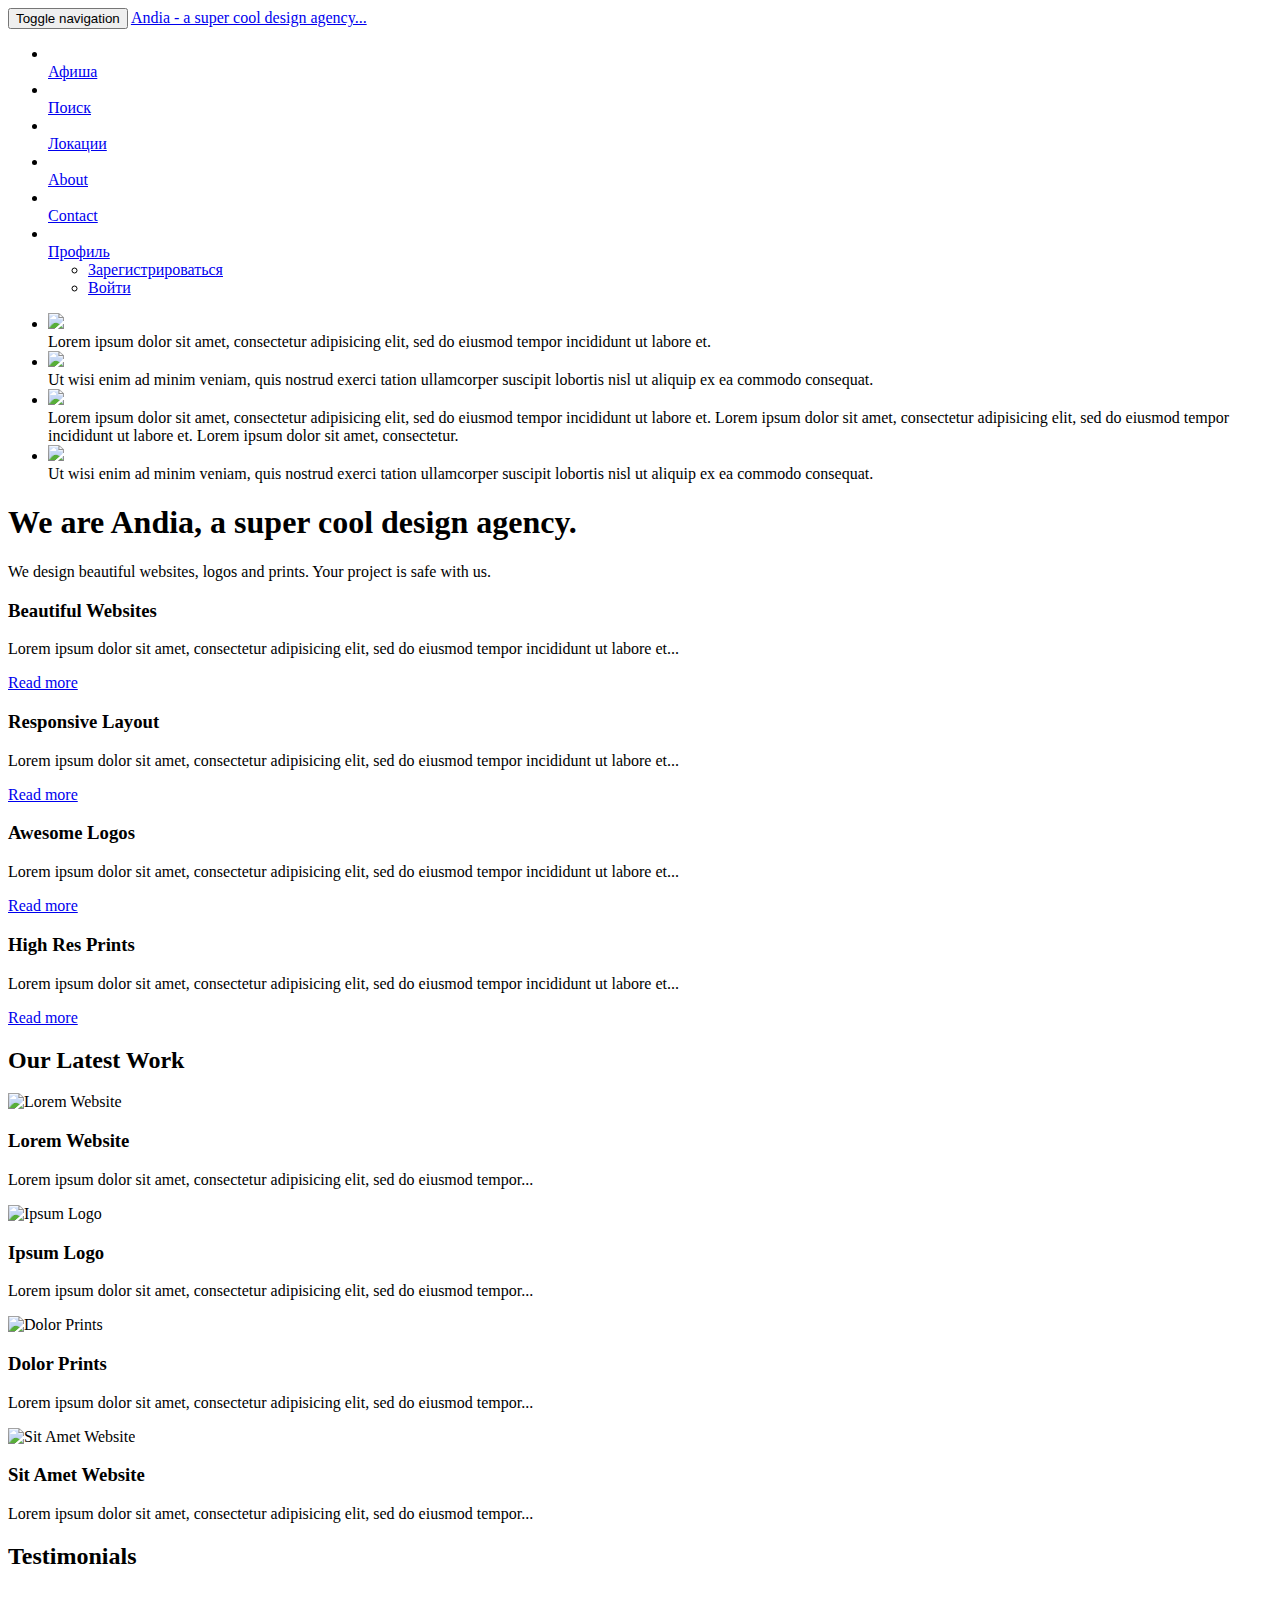
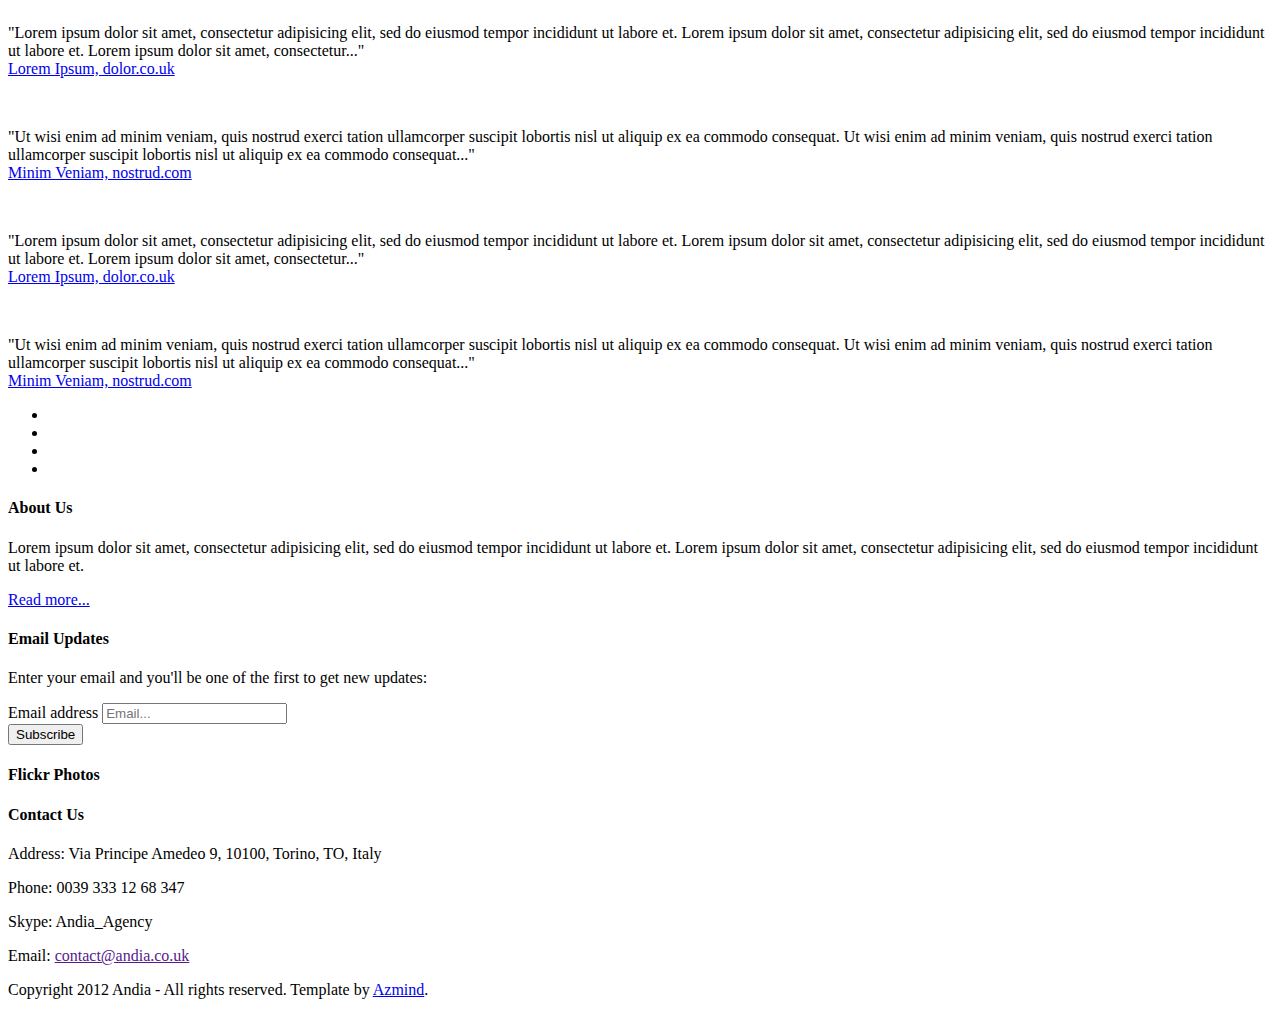
==== target/meetme/index.html @ d7ed509c "Start" ====
<!DOCTYPE html>
<html lang="en">

    <head>
        
        <meta charset="utf-8">
        <meta http-equiv="X-UA-Compatible" content="IE=edge">
        <meta name="viewport" content="width=device-width, initial-scale=1">
        <title>Andia - Responsive Agency Template</title>

        <!-- CSS -->
        <link rel="stylesheet" href="http://fonts.googleapis.com/css?family=Open+Sans:400italic,400">
        <link rel="stylesheet" href="http://fonts.googleapis.com/css?family=Droid+Sans">
        <link rel="stylesheet" href="http://fonts.googleapis.com/css?family=Lobster">
        <link rel="stylesheet" href="assets/bootstrap/css/bootstrap.min.css">
        <link rel="stylesheet" href="assets/font-awesome/css/font-awesome.min.css">
        <link rel="stylesheet" href="assets/css/animate.css">
        <link rel="stylesheet" href="assets/css/magnific-popup.css">
        <link rel="stylesheet" href="assets/flexslider/flexslider.css">
        <link rel="stylesheet" href="assets/css/form-elements.css">
        <link rel="stylesheet" href="assets/css/style.css">
        <link rel="stylesheet" href="assets/css/media-queries.css">

        <!-- HTML5 Shim and Respond.js IE8 support of HTML5 elements and media queries -->
        <!-- WARNING: Respond.js doesn't work if you view the page via file:// -->
        <!--[if lt IE 9]>
            <script src="https://oss.maxcdn.com/libs/html5shiv/3.7.0/html5shiv.js"></script>
            <script src="https://oss.maxcdn.com/libs/respond.js/1.4.2/respond.min.js"></script>
        <![endif]-->

        <!-- Favicon and touch icons -->
        <link rel="shortcut icon" href="assets/ico/favicon.ico">
        <link rel="apple-touch-icon-precomposed" sizes="144x144" href="assets/ico/apple-touch-icon-144-precomposed.png">
        <link rel="apple-touch-icon-precomposed" sizes="114x114" href="assets/ico/apple-touch-icon-114-precomposed.png">
        <link rel="apple-touch-icon-precomposed" sizes="72x72" href="assets/ico/apple-touch-icon-72-precomposed.png">
        <link rel="apple-touch-icon-precomposed" href="assets/ico/apple-touch-icon-57-precomposed.png">

    </head>

    <body>
        
        <!-- Top menu -->
		<nav class="navbar" role="navigation">
			<div class="container">
				<div class="navbar-header">
					<button type="button" class="navbar-toggle collapsed" data-toggle="collapse" data-target="#top-navbar-1">
						<span class="sr-only">Toggle navigation</span>
						<span class="icon-bar"></span>
						<span class="icon-bar"></span>
						<span class="icon-bar"></span>
					</button>
					<a class="navbar-brand" href="index.html">Andia - a super cool design agency...</a>
				</div>
				<!-- Collect the nav links, forms, and other content for toggling -->
				<div class="collapse navbar-collapse" id="top-navbar-1">
					<ul class="nav navbar-nav navbar-right">
						<li>
							<a href="index.html"><i class="fa fa-camera"></i><br>Афиша</a>
						</li>
						<li>
							<a href="portfolio.html"><i class="fa fa-camera"></i><br>Поиск</a>
						</li>
						<li>
							<a href="services.html"><i class="fa fa-tasks"></i><br>Локации</a>
						</li>
						<li>
							<a href="about.html"><i class="fa fa-user"></i><br>About</a>
						</li>
						<li>
							<a href="contact.html"><i class="fa fa-envelope"></i><br>Contact</a>
						</li>
						<li class="dropdown">
							<a href="#" class="dropdown-toggle" data-toggle="dropdown" data-hover="dropdown" data-delay="1000">
								<i class="fa fa-paperclip"></i><br>Профиль <span class="caret"></span>
							</a>
							<ul class="dropdown-menu" role="menu">
								<li><a href="pricing-tables.html">Зарегистрироваться</a></li>
								<li><a href="pricing-tables.html">Войти</a></li>
							</ul>
						</li>
					</ul>
				</div>
			</div>
		</nav>

        <!-- Slider -->
        <div class="slider-container">
            <div class="container">
                <div class="row">
                    <div class="col-sm-10 col-sm-offset-1 slider">
                        <div class="flexslider">
                            <ul class="slides">
                                <li data-thumb="assets/img/slider/1.jpg">
                                    <img src="assets/img/slider/1.jpg">
                                    <div class="flex-caption">
                                    	Lorem ipsum dolor sit amet, consectetur adipisicing elit, sed do eiusmod tempor incididunt ut labore et.
                                    </div>
                                </li>
                                <li data-thumb="assets/img/slider/2.jpg">
                                    <img src="assets/img/slider/2.jpg">
                                    <div class="flex-caption">
                                    	Ut wisi enim ad minim veniam, quis nostrud exerci tation ullamcorper suscipit 
                                    	lobortis nisl ut aliquip ex ea commodo consequat.
                                    </div>
                                </li>
                                <li data-thumb="assets/img/slider/3.jpg">
                                    <img src="assets/img/slider/3.jpg">
                                    <div class="flex-caption">
                                    	Lorem ipsum dolor sit amet, consectetur adipisicing elit, sed do eiusmod tempor incididunt ut labore et. 
                                    	Lorem ipsum dolor sit amet, consectetur adipisicing elit, sed do eiusmod tempor incididunt ut labore et. 
                                    	Lorem ipsum dolor sit amet, consectetur.
                                    </div>
                                </li>
                                <li data-thumb="assets/img/slider/4.jpg">
                                    <img src="assets/img/slider/4.jpg">
                                    <div class="flex-caption">
                                    	Ut wisi enim ad minim veniam, quis nostrud exerci tation ullamcorper suscipit 
                                    	lobortis nisl ut aliquip ex ea commodo consequat.
                                    </div>
                                </li>
                            </ul>
                        </div>
                    </div>
                </div>
            </div>
        </div>

        <!-- Presentation -->
        <div class="presentation-container">
        	<div class="container">
        		<div class="row">
	        		<div class="col-sm-12 wow fadeInLeftBig">
	            		<h1>We are <span class="violet">Andia</span>, a super cool design agency.</h1>
	            		<p>We design beautiful websites, logos and prints. Your project is safe with us.</p>
	            	</div>
            	</div>
        	</div>
        </div>

        <!-- Services -->
        <div class="services-container">
	        <div class="container">
	            <div class="row">
	            	<div class="col-sm-3">
		                <div class="service wow fadeInUp">
		                    <div class="service-icon"><i class="fa fa-eye"></i></div>
		                    <h3>Beautiful Websites</h3>
		                    <p>Lorem ipsum dolor sit amet, consectetur adipisicing elit, sed do eiusmod tempor incididunt ut labore et...</p>
		                    <a class="big-link-1" href="services.html">Read more</a>
		                </div>
					</div>
					<div class="col-sm-3">
		                <div class="service wow fadeInDown">
		                    <div class="service-icon"><i class="fa fa-table"></i></div>
		                    <h3>Responsive Layout</h3>
		                    <p>Lorem ipsum dolor sit amet, consectetur adipisicing elit, sed do eiusmod tempor incididunt ut labore et...</p>
		                    <a class="big-link-1" href="services.html">Read more</a>
		                </div>
	                </div>
	                <div class="col-sm-3">
		                <div class="service wow fadeInUp">
		                    <div class="service-icon"><i class="fa fa-magic"></i></div>
		                    <h3>Awesome Logos</h3>
		                    <p>Lorem ipsum dolor sit amet, consectetur adipisicing elit, sed do eiusmod tempor incididunt ut labore et...</p>
		                    <a class="big-link-1" href="services.html">Read more</a>
		                </div>
	                </div>
	                <div class="col-sm-3">
		                <div class="service wow fadeInDown">
		                    <div class="service-icon"><i class="fa fa-print"></i></div>
		                    <h3>High Res Prints</h3>
		                    <p>Lorem ipsum dolor sit amet, consectetur adipisicing elit, sed do eiusmod tempor incididunt ut labore et...</p>
		                    <a class="big-link-1" href="services.html">Read more</a>
		                </div>
	                </div>
	            </div>
	        </div>
        </div>

        <!-- Latest work -->
        <div class="work-container">
	        <div class="container">
	        	<div class="row">
		            <div class="col-sm-12 work-title wow fadeIn">
		                <h2>Our Latest Work</h2>
		            </div>
	            </div>
	            <div class="row">
	            	<div class="col-sm-3">
		                <div class="work wow fadeInUp">
		                    <img src="assets/img/portfolio/work1.jpg" alt="Lorem Website" data-at2x="assets/img/portfolio/work1.jpg">
		                    <h3>Lorem Website</h3>
		                    <p>Lorem ipsum dolor sit amet, consectetur adipisicing elit, sed do eiusmod tempor...</p>
		                    <div class="work-bottom">
		                        <a class="big-link-2 view-work" href="assets/img/portfolio/work1.jpg"><i class="fa fa-search"></i></a>
		                        <a class="big-link-2" href="portfolio.html"><i class="fa fa-link"></i></a>
		                    </div>
		                </div>
	                </div>
	                <div class="col-sm-3">
		                <div class="work wow fadeInDown">
		                    <img src="assets/img/portfolio/work2.jpg" alt="Ipsum Logo" data-at2x="assets/img/portfolio/work2.jpg">
		                    <h3>Ipsum Logo</h3>
		                    <p>Lorem ipsum dolor sit amet, consectetur adipisicing elit, sed do eiusmod tempor...</p>
		                    <div class="work-bottom">
		                        <a class="big-link-2 view-work" href="assets/img/portfolio/work2.jpg"><i class="fa fa-search"></i></a>
		                        <a class="big-link-2" href="portfolio.html"><i class="fa fa-link"></i></a>
		                    </div>
		                </div>
		            </div>
		            <div class="col-sm-3">
		                <div class="work wow fadeInUp">
		                    <img src="assets/img/portfolio/work3.jpg" alt="Dolor Prints" data-at2x="assets/img/portfolio/work3.jpg">
		                    <h3>Dolor Prints</h3>
		                    <p>Lorem ipsum dolor sit amet, consectetur adipisicing elit, sed do eiusmod tempor...</p>
		                    <div class="work-bottom">
		                        <a class="big-link-2 view-work" href="assets/img/portfolio/work3.jpg"><i class="fa fa-search"></i></a>
		                        <a class="big-link-2" href="portfolio.html"><i class="fa fa-link"></i></a>
		                    </div>
		                </div>
		            </div>
		            <div class="col-sm-3">
		                <div class="work wow fadeInDown">
		                    <img src="assets/img/portfolio/work4.jpg" alt="Sit Amet Website" data-at2x="assets/img/portfolio/work4.jpg">
		                    <h3>Sit Amet Website</h3>
		                    <p>Lorem ipsum dolor sit amet, consectetur adipisicing elit, sed do eiusmod tempor...</p>
		                    <div class="work-bottom">
		                        <a class="big-link-2 view-work" href="assets/img/portfolio/work4.jpg"><i class="fa fa-search"></i></a>
		                        <a class="big-link-2" href="portfolio.html"><i class="fa fa-link"></i></a>
		                    </div>
		                </div>
		            </div>
	            </div>
	        </div>
        </div>

        <!-- Testimonials -->
        <div class="testimonials-container">
	        <div class="container">
	        	<div class="row">
		            <div class="col-sm-12 testimonials-title wow fadeIn">
		                <h2>Testimonials</h2>
		            </div>
	            </div>
	            <div class="row">
	                <div class="col-sm-10 col-sm-offset-1 testimonial-list">
	                	<div role="tabpanel">
	                		<!-- Tab panes -->
	                		<div class="tab-content">
	                			<div role="tabpanel" class="tab-pane fade in active" id="tab1">
	                				<div class="testimonial-image">
	                					<img src="assets/img/testimonials/1.jpg" alt="" data-at2x="assets/img/testimonials/1.jpg">
	                				</div>
	                				<div class="testimonial-text">
		                                <p>
		                                	"Lorem ipsum dolor sit amet, consectetur adipisicing elit, sed do eiusmod tempor incididunt ut labore et. 
		                                	Lorem ipsum dolor sit amet, consectetur adipisicing elit, sed do eiusmod tempor incididunt ut labore et. 
		                                	Lorem ipsum dolor sit amet, consectetur..."<br>
		                                	<a href="#">Lorem Ipsum, dolor.co.uk</a>
		                                </p>
	                                </div>
	                			</div>
	                			<div role="tabpanel" class="tab-pane fade" id="tab2">
	                				<div class="testimonial-image">
	                					<img src="assets/img/testimonials/2.jpg" alt="" data-at2x="assets/img/testimonials/2.jpg">
	                				</div>
	                				<div class="testimonial-text">
		                                <p>
		                                	"Ut wisi enim ad minim veniam, quis nostrud exerci tation ullamcorper suscipit lobortis nisl ut aliquip 
		                                	ex ea commodo consequat. Ut wisi enim ad minim veniam, quis nostrud exerci tation ullamcorper suscipit 
		                                	lobortis nisl ut aliquip ex ea commodo consequat..."<br>
		                                	<a href="#">Minim Veniam, nostrud.com</a>
		                                </p>
	                                </div>
	                			</div>
	                			<div role="tabpanel" class="tab-pane fade" id="tab3">
	                				<div class="testimonial-image">
	                					<img src="assets/img/testimonials/3.jpg" alt="" data-at2x="assets/img/testimonials/3.jpg">
	                				</div>
	                				<div class="testimonial-text">
		                                <p>
		                                	"Lorem ipsum dolor sit amet, consectetur adipisicing elit, sed do eiusmod tempor incididunt ut labore et. 
		                                	Lorem ipsum dolor sit amet, consectetur adipisicing elit, sed do eiusmod tempor incididunt ut labore et. 
		                                	Lorem ipsum dolor sit amet, consectetur..."<br>
		                                	<a href="#">Lorem Ipsum, dolor.co.uk</a>
		                                </p>
	                                </div>
	                			</div>
	                			<div role="tabpanel" class="tab-pane fade" id="tab4">
	                				<div class="testimonial-image">
	                					<img src="assets/img/testimonials/1.jpg" alt="" data-at2x="assets/img/testimonials/1.jpg">
	                				</div>
	                				<div class="testimonial-text">
		                                <p>
		                                	"Ut wisi enim ad minim veniam, quis nostrud exerci tation ullamcorper suscipit lobortis nisl ut aliquip 
		                                	ex ea commodo consequat. Ut wisi enim ad minim veniam, quis nostrud exerci tation ullamcorper suscipit 
		                                	lobortis nisl ut aliquip ex ea commodo consequat..."<br>
		                                	<a href="#">Minim Veniam, nostrud.com</a>
		                                </p>
	                                </div>
	                			</div>
	                		</div>
	                		<!-- Nav tabs -->
	                		<ul class="nav nav-tabs" role="tablist">
	                			<li role="presentation" class="active">
	                				<a href="#tab1" aria-controls="tab1" role="tab" data-toggle="tab"></a>
	                			</li>
	                			<li role="presentation">
	                				<a href="#tab2" aria-controls="tab2" role="tab" data-toggle="tab"></a>
	                			</li>
	                			<li role="presentation">
	                				<a href="#tab3" aria-controls="tab3" role="tab" data-toggle="tab"></a>
	                			</li>
	                			<li role="presentation">
	                				<a href="#tab4" aria-controls="tab4" role="tab" data-toggle="tab"></a>
	                			</li>
	                		</ul>
	                	</div>
	                </div>
	            </div>
	        </div>
        </div>

        <!-- Footer -->
        <footer>
            <div class="container">
                <div class="row">
                    <div class="col-sm-3 footer-box wow fadeInUp">
                        <h4>About Us</h4>
                        <div class="footer-box-text">
	                        <p>
	                        	Lorem ipsum dolor sit amet, consectetur adipisicing elit, sed do eiusmod tempor incididunt ut labore et. 
	                        	Lorem ipsum dolor sit amet, consectetur adipisicing elit, sed do eiusmod tempor incididunt ut labore et.
	                        </p>
	                        <p><a href="about.html">Read more...</a></p>
                        </div>
                    </div>
                    <div class="col-sm-3 footer-box wow fadeInDown">
                        <h4>Email Updates</h4>
                        <div class="footer-box-text footer-box-text-subscribe">
                        	<p>Enter your email and you'll be one of the first to get new updates:</p>
                        	<form role="form" action="assets/subscribe.php" method="post">
		                    	<div class="form-group">
		                    		<label class="sr-only" for="subscribe-email">Email address</label>
		                        	<input type="text" name="email" placeholder="Email..." class="subscribe-email" id="subscribe-email">
		                        </div>
		                        <button type="submit" class="btn">Subscribe</button>
		                    </form>
		                    <p class="success-message"></p>
		                    <p class="error-message"></p>
                        </div>
                    </div>
                    <div class="col-sm-3 footer-box wow fadeInUp">
                        <h4>Flickr Photos</h4>
                        <div class="footer-box-text flickr-feed"></div>
                    </div>
                    <div class="col-sm-3 footer-box wow fadeInDown">
                        <h4>Contact Us</h4>
                        <div class="footer-box-text footer-box-text-contact">
	                        <p><i class="fa fa-map-marker"></i> Address: Via Principe Amedeo 9, 10100, Torino, TO, Italy</p>
	                        <p><i class="fa fa-phone"></i> Phone: 0039 333 12 68 347</p>
	                        <p><i class="fa fa-user"></i> Skype: Andia_Agency</p>
	                        <p><i class="fa fa-envelope"></i> Email: <a href="">contact@andia.co.uk</a></p>
                        </div>
                    </div>
                </div>
                <div class="row">
                	<div class="col-sm-12 wow fadeIn">
                		<div class="footer-border"></div>
                	</div>
                </div>
                <div class="row">
                    <div class="col-sm-7 footer-copyright wow fadeIn">
                        <p>Copyright 2012 Andia - All rights reserved. Template by <a href="http://azmind.com/free-bootstrap-themes-templates/">Azmind</a>.</p>
                    </div>
                    <div class="col-sm-5 footer-social wow fadeIn">
                        <a href="#"><i class="fa fa-facebook"></i></a>
                        <a href="#"><i class="fa fa-dribbble"></i></a>
                        <a href="#"><i class="fa fa-twitter"></i></a>
                        <a href="#"><i class="fa fa-pinterest"></i></a>
                    </div>
                </div>
            </div>
        </footer>

        <!-- Javascript -->
        <script src="assets/js/jquery-1.11.1.min.js"></script>
        <script src="assets/bootstrap/js/bootstrap.min.js"></script>
        <script src="assets/js/bootstrap-hover-dropdown.min.js"></script>
        <script src="assets/js/jquery.backstretch.min.js"></script>
        <script src="assets/js/wow.min.js"></script>
        <script src="assets/js/retina-1.1.0.min.js"></script>
        <script src="assets/js/jquery.magnific-popup.min.js"></script>
        <script src="assets/flexslider/jquery.flexslider-min.js"></script>
        <script src="assets/js/jflickrfeed.min.js"></script>
        <script src="assets/js/masonry.pkgd.min.js"></script>
        <script src="http://maps.google.com/maps/api/js?sensor=true"></script>
        <script src="assets/js/jquery.ui.map.min.js"></script>
        <script src="assets/js/scripts.js"></script>

    </body>

</html>
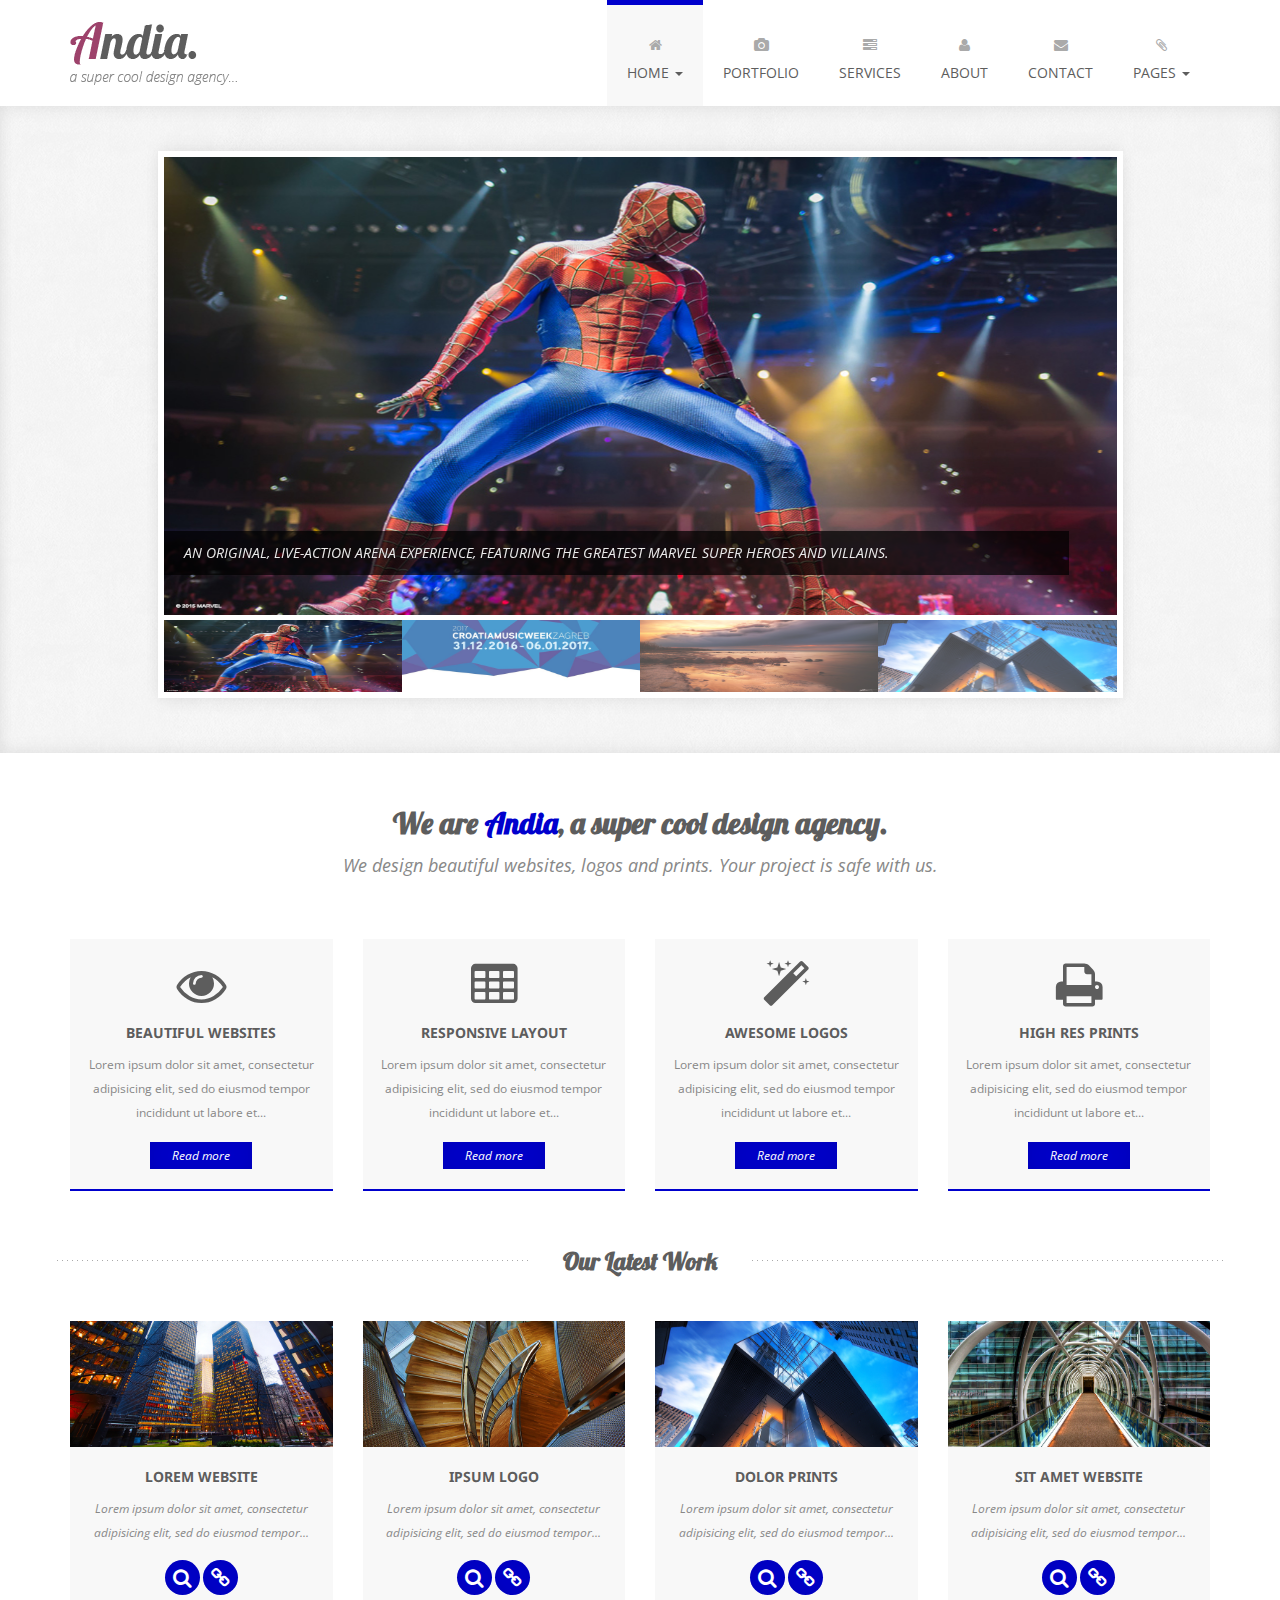
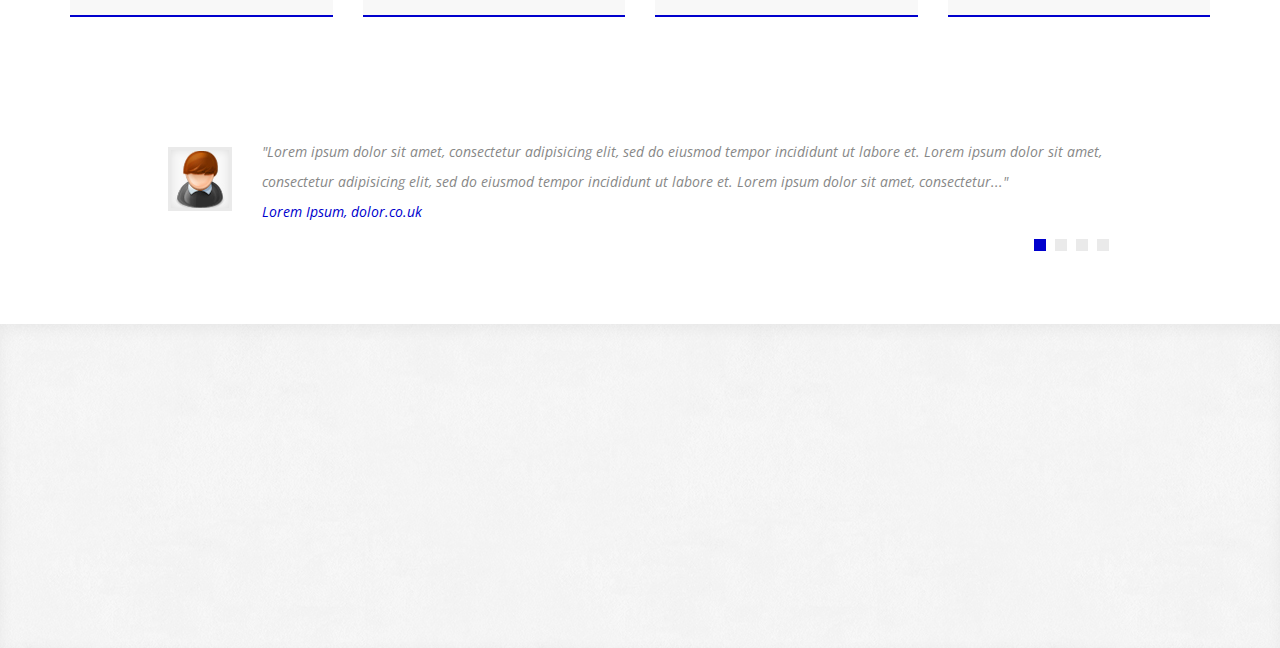
==== commit b928fe6f: "Old=>New Design update" ====
--- a/target/meetme/index.html
+++ b/target/meetme/index.html
@@ -54,14 +54,20 @@
 				<!-- Collect the nav links, forms, and other content for toggling -->
 				<div class="collapse navbar-collapse" id="top-navbar-1">
 					<ul class="nav navbar-nav navbar-right">
+						<li class="dropdown active">
+							<a href="#" class="dropdown-toggle" data-toggle="dropdown" data-hover="dropdown" data-delay="1000">
+								<i class="fa fa-home"></i><br>Home <span class="caret"></span>
+							</a>
+							<ul class="dropdown-menu dropdown-menu-left" role="menu">
+								<li class="active"><a href="index.html">Home</a></li>
+								<li><a href="index-2.html">Home 2</a></li>
+							</ul>
+						</li>
 						<li>
-							<a href="index.html"><i class="fa fa-camera"></i><br>Афиша</a>
+							<a href="portfolio.html"><i class="fa fa-camera"></i><br>Portfolio</a>
 						</li>
 						<li>
-							<a href="portfolio.html"><i class="fa fa-camera"></i><br>Поиск</a>
-						</li>
-						<li>
-							<a href="services.html"><i class="fa fa-tasks"></i><br>Локации</a>
+							<a href="services.html"><i class="fa fa-tasks"></i><br>Services</a>
 						</li>
 						<li>
 							<a href="about.html"><i class="fa fa-user"></i><br>About</a>
@@ -71,11 +77,10 @@
 						</li>
 						<li class="dropdown">
 							<a href="#" class="dropdown-toggle" data-toggle="dropdown" data-hover="dropdown" data-delay="1000">
-								<i class="fa fa-paperclip"></i><br>Профиль <span class="caret"></span>
+								<i class="fa fa-paperclip"></i><br>Pages <span class="caret"></span>
 							</a>
 							<ul class="dropdown-menu" role="menu">
-								<li><a href="pricing-tables.html">Зарегистрироваться</a></li>
-								<li><a href="pricing-tables.html">Войти</a></li>
+								<li><a href="pricing-tables.html">Pricing tables</a></li>
 							</ul>
 						</li>
 					</ul>
@@ -91,21 +96,20 @@
                         <div class="flexslider">
                             <ul class="slides">
                                 <li data-thumb="assets/img/slider/1.jpg">
-                                    <img src="assets/img/slider/1.jpg">
-                                    <div class="flex-caption">
-                                    	Lorem ipsum dolor sit amet, consectetur adipisicing elit, sed do eiusmod tempor incididunt ut labore et.
-                                    </div>
+                                    <img src="assets/img/slider/1.jpg" width="604" height="458">
+                                    <div class="flex-caption" style="bottom: 40px;">
+										AN ORIGINAL, LIVE-ACTION ARENA EXPERIENCE, FEATURING THE GREATEST MARVEL SUPER HEROES AND VILLAINS.
+									</div>
                                 </li>
                                 <li data-thumb="assets/img/slider/2.jpg">
-                                    <img src="assets/img/slider/2.jpg">
+                                    <img src="assets/img/slider/2.jpg" style="margin-bottom: 80px;">
                                     <div class="flex-caption">
-                                    	Ut wisi enim ad minim veniam, quis nostrud exerci tation ullamcorper suscipit 
-                                    	lobortis nisl ut aliquip ex ea commodo consequat.
+										Croatia Music Week is a week long event that is happening in Split in summer and Zagreb in winter.
                                     </div>
                                 </li>
                                 <li data-thumb="assets/img/slider/3.jpg">
                                     <img src="assets/img/slider/3.jpg">
-                                    <div class="flex-caption">
+                                    <div class="flex-caption" style="bottom: 40px;">
                                     	Lorem ipsum dolor sit amet, consectetur adipisicing elit, sed do eiusmod tempor incididunt ut labore et. 
                                     	Lorem ipsum dolor sit amet, consectetur adipisicing elit, sed do eiusmod tempor incididunt ut labore et. 
                                     	Lorem ipsum dolor sit amet, consectetur.
@@ -113,7 +117,7 @@
                                 </li>
                                 <li data-thumb="assets/img/slider/4.jpg">
                                     <img src="assets/img/slider/4.jpg">
-                                    <div class="flex-caption">
+                                    <div class="flex-caption" style="bottom: 40px;">
                                     	Ut wisi enim ad minim veniam, quis nostrud exerci tation ullamcorper suscipit 
                                     	lobortis nisl ut aliquip ex ea commodo consequat.
                                     </div>
--- a/target/meetme/assets/css/form-elements.css
+++ b/target/meetme/assets/css/form-elements.css
@@ -0,0 +1,80 @@
+
+input[type="text"], 
+textarea {
+    margin: 0;
+    padding: 0 6px;
+    vertical-align: middle;
+    background: none;
+    border: 1px solid #ddd;
+    font-family: 'Open Sans', sans-serif;
+    font-size: 13px;
+    font-weight: 400;
+    color: #888;
+    font-style: italic;
+    -moz-border-radius: 0; -webkit-border-radius: 0; border-radius: 0;
+    -moz-box-shadow: none; -webkit-box-shadow: none; box-shadow: none;
+    -o-transition: all .3s; -moz-transition: all .3s; -webkit-transition: all .3s; -ms-transition: all .3s; transition: all .3s;
+}
+
+input[type="text"]:focus, 
+textarea:focus {
+	outline: 0;
+    border: 1px solid #bbb;
+    -moz-box-shadow: none; -webkit-box-shadow: none; box-shadow: none;
+}
+
+input[type="text"]:-moz-placeholder, textarea:-moz-placeholder { color: #ccc; }
+input[type="text"]:-ms-input-placeholder, textarea:-ms-input-placeholder { color: #ccc; }
+input[type="text"]::-webkit-input-placeholder, textarea::-webkit-input-placeholder { color: #ccc; }
+
+
+button.btn {
+	height: 30px;
+    margin: 0;
+    padding: 0 20px;
+    vertical-align: middle;
+    background: #0000cd	;
+    border: 0;
+    font-family: 'Open Sans', sans-serif;
+    font-size: 13px;
+    font-weight: 400;
+    line-height: 30px;
+    color: #fff;
+    text-shadow: none;
+    -moz-border-radius: 0; -webkit-border-radius: 0; border-radius: 0;
+    -moz-box-shadow: 0 1px 25px 0 rgba(0,0,0,.05) inset, 0 -1px 25px 0 rgba(0,0,0,.05) inset;
+    -webkit-box-shadow: 0 1px 25px 0 rgba(0,0,0,.05) inset, 0 -1px 25px 0 rgba(0,0,0,.05) inset;
+    box-shadow: 0 1px 25px 0 rgba(0,0,0,.05) inset, 0 -1px 25px 0 rgba(0,0,0,.05) inset;
+    -o-transition: all .3s; -moz-transition: all .3s; -webkit-transition: all .3s; -ms-transition: all .3s; transition: all .3s;
+}
+
+button.btn:hover {
+	background: #5d5d5d;
+    border: 0;
+    color: #fff;
+    -moz-box-shadow: none; -webkit-box-shadow: none; box-shadow: none;
+}
+
+button.btn:active {
+	outline: 0;
+    background: #5d5d5d;
+    border: 0;
+    color: #fff;
+    -moz-box-shadow: 0 5px 10px 0 rgba(0,0,0,.15) inset, 0 -1px 25px 0 rgba(0,0,0,.05) inset;
+    -webkit-box-shadow: 0 5px 10px 0 rgba(0,0,0,.15) inset, 0 -1px 25px 0 rgba(0,0,0,.05) inset;
+    box-shadow: 0 5px 10px 0 rgba(0,0,0,.15) inset, 0 -1px 25px 0 rgba(0,0,0,.05) inset;
+}
+
+button.btn:focus {
+	outline: 0;
+    background: #5d5d5d;
+    border: 0;
+    color: #fff;
+}
+
+.btn:active:focus, .btn.active:focus {
+	outline: 0;
+    background: #5d5d5d;
+    border: 0;
+    color: #fff;
+}
--- a/target/meetme/assets/css/style.css
+++ b/target/meetme/assets/css/style.css
@@ -0,0 +1,1024 @@
+/*
+ *
+ * Template Name: Andia
+ * Template URI: http://azmind.com
+ * Description: Andia - Responsive Agency Template
+ * Author: Anli Zaimi
+ * Author URI: http://azmind.com
+ *
+ */
+
+
+body {
+    background: #fff;
+    text-align: center;
+    font-family: 'Open Sans', sans-serif;
+    color: #888;
+    font-size: 12px;
+}
+
+.violet { color: #0000cd; }
+
+a {
+    color: #0000cd;
+    text-decoration: none;
+    -o-transition: all .3s; -moz-transition: all .3s; -webkit-transition: all .3s; -ms-transition: all .3s; transition: all .3s;
+}
+a:hover, a:focus { color: #888; text-decoration: none; }
+
+strong { font-weight: bold; }
+
+img { max-width: 100%; }
+
+h1, h2 { line-height: 40px; }
+h3, h4 { line-height: 20px; }
+
+::-moz-selection { background: #0000cd; color: #fff; text-shadow: none; }
+::selection { background: #0000cd; color: #fff; text-shadow: none; }
+
+
+/***** Big links / buttons *****/
+
+a.big-link-1 {
+	display: inline-block;
+    padding: 5px 22px;
+    background: #0000cd;
+    color: #fff;
+    font-style: italic;
+    text-decoration: none;
+    -moz-box-shadow: 0 1px 25px 0 rgba(0,0,0,.05) inset, 0 -1px 25px 0 rgba(0,0,0,.05) inset;
+    -webkit-box-shadow: 0 1px 25px 0 rgba(0,0,0,.05) inset, 0 -1px 25px 0 rgba(0,0,0,.05) inset;
+    box-shadow: 0 1px 25px 0 rgba(0,0,0,.05) inset, 0 -1px 25px 0 rgba(0,0,0,.05) inset;
+}
+
+a.big-link-1:hover {
+    -moz-box-shadow: none; -webkit-box-shadow: none; box-shadow: none;
+}
+
+a.big-link-1:active {
+    -moz-box-shadow: 0 5px 10px 0 rgba(0,0,0,.15) inset, 0 -1px 25px 0 rgba(0,0,0,.05) inset;
+    -webkit-box-shadow: 0 5px 10px 0 rgba(0,0,0,.15) inset, 0 -1px 25px 0 rgba(0,0,0,.05) inset;
+    box-shadow: 0 5px 10px 0 rgba(0,0,0,.15) inset, 0 -1px 25px 0 rgba(0,0,0,.05) inset;
+}
+
+a.big-link-2 {
+    display: inline-block;
+    width: 35px;
+    height: 35px;
+    padding-top: 6px;
+    background: #0000cd;
+    font-size: 20px;
+    color: #fff;
+    line-height: 20px;
+    -moz-border-radius: 19px; -webkit-border-radius: 19px; border-radius: 19px;
+    -moz-box-shadow: 0 1px 25px 0 rgba(0,0,0,.05) inset, 0 -1px 25px 0 rgba(0,0,0,.05) inset;
+    -webkit-box-shadow: 0 1px 25px 0 rgba(0,0,0,.05) inset, 0 -1px 25px 0 rgba(0,0,0,.05) inset;
+    box-shadow: 0 1px 25px 0 rgba(0,0,0,.05) inset, 0 -1px 25px 0 rgba(0,0,0,.05) inset;
+}
+a.big-link-2 i { vertical-align: middle; }
+
+a.big-link-2:hover {
+    background: #5d5d5d;
+    -moz-box-shadow: none; -webkit-box-shadow: none; box-shadow: none;
+}
+
+a.big-link-2:active {
+    -moz-box-shadow: 0 5px 10px 0 rgba(0,0,0,.15) inset, 0 -1px 25px 0 rgba(0,0,0,.05) inset;
+    -webkit-box-shadow: 0 5px 10px 0 rgba(0,0,0,.15) inset, 0 -1px 25px 0 rgba(0,0,0,.05) inset;
+    box-shadow: 0 5px 10px 0 rgba(0,0,0,.15) inset, 0 -1px 25px 0 rgba(0,0,0,.05) inset;
+}
+
+a.big-link-3 {
+	display: inline-block;
+    padding: 5px 22px;
+    background: #0000cd;
+    font-size: 18px;
+    color: #fff;
+    font-style: italic;
+    line-height: 24px;
+    text-decoration: none;
+    -moz-box-shadow: 0 1px 25px 0 rgba(0,0,0,.05) inset, 0 -1px 25px 0 rgba(0,0,0,.05) inset;
+    -webkit-box-shadow: 0 1px 25px 0 rgba(0,0,0,.05) inset, 0 -1px 25px 0 rgba(0,0,0,.05) inset;
+    box-shadow: 0 1px 25px 0 rgba(0,0,0,.05) inset, 0 -1px 25px 0 rgba(0,0,0,.05) inset;
+}
+
+a.big-link-3:hover {
+    -moz-box-shadow: none; -webkit-box-shadow: none; box-shadow: none;
+}
+
+a.big-link-3:active {
+    -moz-box-shadow: 0 5px 10px 0 rgba(0,0,0,.15) inset, 0 -1px 25px 0 rgba(0,0,0,.05) inset;
+    -webkit-box-shadow: 0 5px 10px 0 rgba(0,0,0,.15) inset, 0 -1px 25px 0 rgba(0,0,0,.05) inset;
+    box-shadow: 0 5px 10px 0 rgba(0,0,0,.15) inset, 0 -1px 25px 0 rgba(0,0,0,.05) inset;
+}
+
+
+/***** Top menu *****/
+
+.navbar {
+	margin-bottom: 0;
+	background: #fff;
+	border: 0;
+	-moz-border-radius: 0; -webkit-border-radius: 0; border-radius: 0;
+}
+
+ul.navbar-nav {
+	font-size: 14px;
+	color: #888;
+	text-transform: uppercase;
+}
+
+ul.navbar-nav li a { padding: 23px 20px; background: #fff; border-top: 5px solid #fff; color: #5d5d5d; }
+ul.navbar-nav li.active a { background: #f8f8f8; border-color: #0000cd; color: #5d5d5d; }
+
+ul.navbar-nav li a:hover, ul.navbar-nav li a:focus { background: #0000cd; border-color: #0000cd; color: #fff; outline: 0; }
+
+.nav .open > a { background: #f8f8f8; border-color: #0000cd; color: #5d5d5d; }
+.nav .open > a:hover, .nav .open > a:focus { background: #0000cd; border-color: #0000cd; color: #fff; }
+
+ul.navbar-nav li a i { line-height: 35px; color: #aaa; }
+ul.navbar-nav li a:hover i, ul.navbar-nav li a:focus i { color: #fff; }
+
+.dropdown-menu {
+	border: 0;
+	-moz-border-radius: 0; -webkit-border-radius: 0; border-radius: 0;
+	-moz-box-shadow: 0 6px 10px rgba(0, 0, 0, .15); -webkit-box-shadow: 0 6px 10px rgba(0, 0, 0, .15); box-shadow: 0 6px 10px rgba(0, 0, 0, .15);
+}
+
+.dropdown-menu > .active > a { background: #fff; color: #5d5d5d; }
+.dropdown-menu > .active > a:hover, .dropdown-menu > .active > a:focus { background: #f8f8f8; color: #0000cd; }
+
+ul.navbar-nav li .dropdown-menu a { padding-top: 15px; padding-bottom: 15px; }
+ul.navbar-nav li.active .dropdown-menu a { background: #fff; color: #5d5d5d; border: 0; }
+ul.navbar-nav li.active .dropdown-menu a:hover, 
+ul.navbar-nav li.active .dropdown-menu a:focus { background: #0000aa; color: #fff; border: 0; }
+
+ul.navbar-nav li.active .dropdown-menu > .active > a { background: #f8f8f8; color: #0000aa; border: 0; }
+ul.navbar-nav li.active .dropdown-menu > .active > a:hover, 
+ul.navbar-nav li.active .dropdown-menu > .active > a:focus { background: #0000cd; color: #fff; border: 0; }
+
+.navbar>.container .navbar-brand { margin-left: 0; }
+
+.navbar-brand {
+	width: 167px;
+	height: 106px;
+	background: url(../img/logo.png) left center no-repeat;
+	text-indent: -99999px;
+}
+
+/***** Slider *****/
+
+.slider-container {
+    margin: 0 auto;
+    background: #f8f8f8 url(../img/pattern.jpg) left top repeat;
+    -moz-box-shadow: 0 5px 15px 0 rgba(0,0,0,.05) inset, 0 -5px 15px 0 rgba(0,0,0,.05) inset;
+    -webkit-box-shadow: 0 5px 15px 0 rgba(0,0,0,.05) inset, 0 -5px 15px 0 rgba(0,0,0,.05) inset;
+    box-shadow: 0 5px 15px 0 rgba(0,0,0,.05) inset, 0 -5px 15px 0 rgba(0,0,0,.05) inset;
+}
+
+.slider {
+	padding-left: 5px;
+	padding-right: 5px;
+}
+
+.flexslider {
+    margin-top: 45px;
+    margin-bottom: 55px;
+    border: 6px solid #fff;
+    -moz-border-radius: 0; -webkit-border-radius: 0; border-radius: 0;
+    -moz-box-shadow: 0 5px 15px 0 rgba(0,0,0,.05), 0 -5px 15px 0 rgba(0,0,0,.05);
+    -webkit-box-shadow: 0 5px 15px 0 rgba(0,0,0,.05), 0 -5px 15px 0 rgba(0,0,0,.05);
+    box-shadow: 0 5px 15px 0 rgba(0,0,0,.05), 0 -5px 15px 0 rgba(0,0,0,.05);
+}
+
+.flexslider .slides > li {
+	position: relative;
+}
+
+.flexslider .slides .embed-responsive.embed-responsive-16by9 {
+	padding-bottom: 48.1%;
+}
+
+.flex-caption {
+    position: absolute;
+    left: 0;
+    bottom: 20px;
+    width: 95%;
+    padding: 10px 20px;
+    background: #1d1d1d; /* browsers that don't support rgba */
+    background: rgba(0, 0, 0, .7);
+    font-size: 14px;
+    line-height: 24px;
+    color: #eaeaea;
+    text-align: left;
+    font-style: italic;
+}
+
+.flex-direction-nav a {
+	width: 60px;
+	height: 60px;
+	padding-top: 17px;
+	background: #0000cd;
+	color: #fff;
+	text-shadow: none;
+}
+
+.flex-direction-nav a:before { font-size: 26px; }
+
+.flex-direction-nav .flex-prev, .flex-direction-nav .flex-next { text-align: center; }
+
+
+/***** Slider 2 *****/
+
+.slider-2-container {
+	padding: 180px 0;
+}
+
+.slider-2-text {
+	padding: 30px 0 43px 0;
+	background: #1d1d1d; /* browsers that don't support rgba */
+    background: rgba(0, 0, 0, .7);
+    color: #fff;
+}
+
+.slider-2-text h1 {
+	padding-left: 30px;
+	padding-right: 30px;
+	font-family: 'Lobster', cursive;
+    font-size: 30px;
+    color: #fff;
+    font-weight: bold;
+}
+
+.slider-2-text p {
+	padding-left: 30px;
+	padding-right: 30px;
+	font-size: 18px;
+    font-style: italic;
+}
+
+
+/***** Presentation *****/
+
+.presentation-container {
+    margin-top: 30px;
+}
+
+.presentation-container h1 {
+    font-family: 'Lobster', cursive;
+    font-size: 30px;
+    color: #5d5d5d;
+    font-weight: bold;
+}
+
+.presentation-container p {
+    font-size: 18px;
+    font-style: italic;
+}
+
+
+/***** Services *****/
+
+.services-container {
+    margin-top: 10px;
+}
+
+.services-title {
+	margin-top: 40px;
+    background: url(../img/line.png) left center repeat-x;
+}
+
+.services-title h2 {
+    width: 200px;
+    margin: 0 auto;
+    background: #fff;
+    font-family: 'Lobster', cursive;
+    font-size: 24px;
+    color: #5d5d5d;
+    font-weight: bold;
+}
+
+.service {
+	margin-top: 40px;
+    padding: 15px 15px 20px 15px;
+    background: #f8f8f8;
+    border-bottom: 2px solid #0000cd;
+}
+
+.service:hover {
+    box-shadow: 0 5px 15px 0 rgba(0,0,0,.05), 0 1px 25px 0 rgba(0,0,0,.05) inset, 0 -1px 25px 0 rgba(0,0,0,.05) inset;
+    -o-transition: all .5s; -moz-transition: all .5s; -webkit-transition: all .5s; -ms-transition: all .5s; transition: all .5s;
+}
+
+.service .service-icon {
+    font-size: 50px;
+    line-height: 50px;
+    color: #5d5d5d;
+}
+
+.service .service-icon i { vertical-align: middle; }
+
+.service h3 {
+    margin-top: 13px;
+    font-family: 'Droid Sans', sans-serif;
+    font-size: 14px;
+    color: #5d5d5d;
+    font-weight: bold;
+    text-transform: uppercase;
+    text-shadow: 0 1px 0 rgba(255,255,255,.7);
+}
+
+.service p {
+    padding-bottom: 7px;
+    line-height: 24px;
+}
+
+
+/***** Latest work *****/
+
+.work-container {
+    margin-top: 50px;
+}
+
+.work-title {
+    background: url(../img/line.png) left center repeat-x;
+}
+
+.work-title h2 {
+    width: 220px;
+    margin: 0 auto;
+    background: #fff;
+    font-family: 'Lobster', cursive;
+    font-size: 24px;
+    color: #5d5d5d;
+    font-weight: bold;
+}
+
+.work {
+    margin-top: 40px;
+    padding-bottom: 20px;
+    background: #f8f8f8;
+    border-bottom: 2px solid #0000cd;
+}
+
+.work:hover img {
+    opacity: 0.7;
+    -o-transition: all .3s; -moz-transition: all .3s; -webkit-transition: all .3s; -ms-transition: all .3s; transition: all .3s;
+}
+
+.work:hover {
+    box-shadow: 0 5px 15px 0 rgba(0,0,0,.05), 0 1px 25px 0 rgba(0,0,0,.05) inset, 0 -1px 25px 0 rgba(0,0,0,.05) inset;
+    -o-transition: all .5s; -moz-transition: all .5s; -webkit-transition: all .5s; -ms-transition: all .5s; transition: all .5s;
+}
+
+.work .work-bottom {
+    margin-top: 15px;
+}
+
+.work h3 {
+    margin-top: 20px;
+    padding-left: 15px;
+    padding-right: 15px;
+    font-family: 'Droid Sans', sans-serif;
+    font-size: 14px;
+    color: #5d5d5d;
+    font-weight: bold;
+    text-transform: uppercase;
+    text-shadow: 0 1px 0 rgba(255,255,255,.7);
+}
+
+.work p {
+	padding-left: 15px;
+    padding-right: 15px;
+    line-height: 24px;
+    font-style: italic;
+}
+
+
+/***** Testimonials *****/
+
+.testimonials-container {
+    margin-top: 50px;
+    padding-bottom: 70px;
+}
+
+.testimonials-title {
+    background: url(../img/line.png) left center repeat-x;
+}
+
+.testimonials-title h2 {
+    width: 180px;
+    margin: 0 auto;
+    background: #fff;
+    font-family: 'Lobster', cursive;
+    font-size: 24px;
+    color: #5d5d5d;
+    font-weight: bold;
+}
+
+.testimonial-list {
+    margin-top: 30px;
+    text-align: left;
+}
+
+.testimonial-list .tab-pane { overflow: hidden; }
+
+.testimonial-list .testimonial-image {
+	float: left;
+	width: 10%;
+	margin: 10px 0 0 0;
+}
+.testimonial-list .testimonial-image img { max-width: 64px; border: 3px solid #eaeaea; }
+
+.testimonial-list .testimonial-text {
+	float: left;
+	width: 90%;
+	font-size: 14px;
+    line-height: 30px;
+    font-style: italic;
+}
+
+.testimonial-list .nav-tabs {
+    border: 0;
+    text-align: right;
+}
+
+.testimonial-list .nav-tabs li {
+	float: none;
+	display: inline-block;
+	margin-left: 2px;
+    margin-right: 2px;
+}
+
+.testimonial-list .nav-tabs li a {
+    width: 12px;
+    height: 12px;
+    padding: 0;
+    background: #eaeaea;
+    border: 0;
+    -moz-border-radius: 0; -webkit-border-radius: 0; border-radius: 0;
+}
+
+.testimonial-list .nav-tabs li a:hover { border: 0; background: #ddd; }
+.testimonial-list .nav-tabs li.active a { background: #0000cd; }
+
+
+/***** Footer *****/
+
+footer {
+    margin: 0 auto;
+    padding-bottom: 10px;
+    background: #f8f8f8 url(../img/pattern.jpg) left top repeat;
+    -moz-box-shadow: 0 5px 15px 0 rgba(0,0,0,.05) inset; -webkit-box-shadow: 0 5px 15px 0 rgba(0,0,0,.05) inset; box-shadow: 0 5px 15px 0 rgba(0,0,0,.05) inset;
+}
+
+.footer-box {
+    margin-top: 20px;
+    text-align: left;
+}
+
+.footer-box h4 {
+    margin-top: 20px;
+    font-family: 'Droid Sans', sans-serif;
+    font-size: 14px;
+    color: #5d5d5d;
+    font-weight: bold;
+    text-transform: uppercase;
+    text-shadow: 0 1px 0 rgba(255,255,255,.7);
+}
+
+.footer-box-text p {
+    line-height: 24px;
+}
+
+.footer-box-text-contact i {
+    padding-right: 7px;
+}
+
+.footer-box-text-subscribe form {
+	padding-bottom: 10px;
+}
+
+.footer-box-text-subscribe input[type="text"] {
+	width: 95%;
+	height: 26px;
+}
+
+/* Flickr feed */
+.flickr-feed {
+    margin: 16px 0 0 0;
+}
+
+.flickr-feed a {
+	display: inline-block;
+	width: 54px;
+	margin: 0 4px 4px 0;
+}
+.flickr-feed a:hover { opacity: 0.7; }
+.flickr-feed a img { border: 2px solid #eaeaea; }
+
+
+.footer-border {
+    margin-top: 30px;
+    border-top: 1px dashed #ddd;
+}
+
+.footer-copyright {
+    margin-top: 15px;
+    line-height: 24px;
+    text-align: left;
+}
+
+.footer-social {
+    margin-top: 5px;
+    text-align: right;
+}
+.footer-social a { margin: 0 0 0 10px; font-size: 26px; color: #888; }
+.footer-social a:hover, .footer-social a:focus { color: #0000cd; }
+
+
+/***** Page title *****/
+
+.page-title-container {
+    margin: 0 auto;
+    padding: 30px 0 35px 0;
+    background: #f8f8f8 url(../img/pattern.jpg) left top repeat;
+    text-align: left;
+    -moz-box-shadow: 0 5px 15px 0 rgba(0,0,0,.05) inset, 0 -5px 15px 0 rgba(0,0,0,.05) inset;
+    -webkit-box-shadow: 0 5px 15px 0 rgba(0,0,0,.05) inset, 0 -5px 15px 0 rgba(0,0,0,.05) inset;
+    box-shadow: 0 5px 15px 0 rgba(0,0,0,.05) inset, 0 -5px 15px 0 rgba(0,0,0,.05) inset;
+}
+
+.page-title-container h1 {
+    display: inline;
+    margin-left: 10px;
+    font-family: 'Lobster', cursive;
+    font-size: 24px;
+    color: #5d5d5d;
+    font-weight: bold;
+    text-shadow: 0 1px 0 rgba(255, 255, 255, .7);
+    vertical-align: middle;
+}
+
+.page-title-container p {
+    display: inline;
+    margin-left: 5px;
+    font-size: 14px;
+    font-style: italic;
+    vertical-align: middle;
+}
+
+.page-title-container i {
+    font-size: 46px;
+    color: #ccc;
+    vertical-align: middle;
+}
+
+
+/* ----- ABOUT PAGE ----- */
+
+/***** About us text *****/
+
+.about-us-container {
+    margin-top: 20px;
+}
+
+.about-us-text {
+    padding-top: 10px;
+    padding-bottom: 10px;
+    text-align: left;
+}
+
+.about-us-text h3 {
+    margin-top: 25px;
+    font-family: 'Droid Sans', sans-serif;
+    font-size: 16px;
+    color: #5d5d5d;
+    font-weight: bold;
+    text-transform: uppercase;
+    text-shadow: 0 1px 0 rgba(255,255,255,.7);
+}
+
+.about-us-text p {
+    line-height: 28px;
+    font-size: 13px;
+}
+
+/***** Meet our team *****/
+
+.team-container {
+    margin-top: 30px;
+}
+
+.team-title {
+    background: url(../img/line.png) left center repeat-x;
+}
+
+.team-title h2 {
+    width: 220px;
+    margin: 0 auto;
+    background: #fff;
+    font-family: 'Lobster', cursive;
+    font-size: 24px;
+    color: #5d5d5d;
+    font-weight: bold;
+}
+
+.team-box {
+    margin-top: 40px;
+    padding-bottom: 15px;
+    background: #f8f8f8;
+    border-bottom: 2px solid #0000cd;
+}
+
+.team-box:hover img {
+    opacity: 0.7;
+    -o-transition: all .3s; -moz-transition: all .3s; -webkit-transition: all .3s; -ms-transition: all .3s; transition: all .3s;
+}
+
+.team-box:hover {
+	-moz-box-shadow: 0 5px 15px 0 rgba(0,0,0,.05), 0 1px 25px 0 rgba(0,0,0,.05) inset, 0 -1px 25px 0 rgba(0,0,0,.05) inset;
+	-webkit-box-shadow: 0 5px 15px 0 rgba(0,0,0,.05), 0 1px 25px 0 rgba(0,0,0,.05) inset, 0 -1px 25px 0 rgba(0,0,0,.05) inset;
+    box-shadow: 0 5px 15px 0 rgba(0,0,0,.05), 0 1px 25px 0 rgba(0,0,0,.05) inset, 0 -1px 25px 0 rgba(0,0,0,.05) inset;
+    -o-transition: all .5s; -moz-transition: all .5s; -webkit-transition: all .5s; -ms-transition: all .5s; transition: all .5s;
+}
+
+.team-box h3 {
+    margin-top: 20px;
+    padding-left: 15px;
+    padding-right: 15px;
+    font-family: 'Droid Sans', sans-serif;
+    font-size: 14px;
+    color: #5d5d5d;
+    font-weight: bold;
+    text-transform: uppercase;
+    text-shadow: 0 1px 0 rgba(255,255,255,.7);
+}
+
+.team-box p {
+	padding-left: 15px;
+    padding-right: 15px;
+    line-height: 24px;
+    font-style: italic;
+}
+
+.team-social a { margin: 0 5px; font-size: 26px; }
+
+
+/* ----- CONTACT PAGE ----- */
+
+/***** Form *****/
+
+.contact-us-container {
+    margin-top: 20px;
+    padding-bottom: 50px;
+    text-align: left;
+}
+
+.contact-us-container h3 {
+    margin-top: 25px;
+    font-family: 'Droid Sans', sans-serif;
+    font-size: 16px;
+    color: #5d5d5d;
+    font-weight: bold;
+    text-transform: uppercase;
+    text-shadow: 0 1px 0 rgba(255,255,255,.7);
+}
+
+.contact-us-container p {
+    line-height: 28px;
+    font-size: 13px;
+}
+
+.contact-form {
+    padding-top: 25px;
+    padding-bottom: 30px;
+}
+
+.contact-form form {
+    margin-top: 25px;
+}
+
+.contact-form form .form-group {
+	margin-bottom: 20px;
+}
+
+.contact-form input[type="text"] { width: 95%; height: 34px; }
+.contact-form textarea { width: 95%; height: 170px; padding-top: 6px; padding-bottom: 6px; }
+.contact-form label { font-size: 13px; font-weight: 400; }
+.contact-form label .error-label { font-style: italic }
+.contact-form button { margin-top: 5px; padding: 0 45px; }
+
+/***** Google map *****/
+
+.contact-address {
+	padding-bottom: 15px;
+}
+
+.contact-address .map {
+    margin: 20px 0 40px 0;
+    height: 300px;
+    border: 5px solid #f8f8f8;
+}
+
+
+/* ----- SERVICES PAGE ----- */
+
+/***** Services full width text *****/
+
+.services-full-width-container {
+    margin-top: 20px;
+}
+
+.services-full-width-text {
+    padding-top: 10px;
+    text-align: left;
+}
+
+.services-full-width-text h3 {
+    margin-top: 25px;
+    font-family: 'Droid Sans', sans-serif;
+    font-size: 16px;
+    color: #5d5d5d;
+    font-weight: bold;
+    text-transform: uppercase;
+    text-shadow: 0 1px 0 rgba(255,255,255,.7);
+}
+
+.services-full-width-text p {
+    line-height: 28px;
+    font-size: 13px;
+}
+
+/***** Services half width text *****/
+
+.services-half-width-container {
+    margin-top: 20px;
+}
+
+.services-half-width-text {
+    padding-top: 10px;
+    padding-bottom: 10px;
+    text-align: left;
+}
+
+.services-half-width-text h3 {
+    margin-top: 25px;
+    font-family: 'Droid Sans', sans-serif;
+    font-size: 16px;
+    color: #5d5d5d;
+    font-weight: bold;
+    text-transform: uppercase;
+    text-shadow: 0 1px 0 rgba(255,255,255,.7);
+}
+
+.services-half-width-text p {
+    line-height: 28px;
+    font-size: 13px;
+}
+
+/***** Call to action *****/
+
+.call-to-action-container {
+    margin-top: 20px;
+    padding-bottom: 50px;
+}
+
+.call-to-action-text {
+    padding-top: 25px;
+    padding-bottom: 15px;
+    background: #f8f8f8;
+    text-align: left;
+    overflow: hidden;
+}
+
+.call-to-action-text:hover {
+	-moz-box-shadow: 0 3px 10px 0 rgba(0,0,0,.05), 0 1px 25px 0 rgba(0,0,0,.05) inset, 0 -1px 25px 0 rgba(0,0,0,.05) inset;
+	-webkit-box-shadow: 0 3px 10px 0 rgba(0,0,0,.05), 0 1px 25px 0 rgba(0,0,0,.05) inset, 0 -1px 25px 0 rgba(0,0,0,.05) inset;
+    box-shadow: 0 3px 10px 0 rgba(0,0,0,.05), 0 1px 25px 0 rgba(0,0,0,.05) inset, 0 -1px 25px 0 rgba(0,0,0,.05) inset;
+    -o-transition: all .5s; -moz-transition: all .5s; -webkit-transition: all .5s; -ms-transition: all .5s; transition: all .5s;
+}
+
+.call-to-action-text p {
+    float: left;
+    width: 80%;
+    padding-left: 25px;
+    line-height: 30px;
+    font-size: 18px;
+    font-style: italic;
+}
+
+.call-to-action-text .call-to-action-button {
+    float: left;
+    width: 20%;
+    padding-right: 25px;
+    margin-bottom: 10px;
+    text-align: right;
+}
+
+
+/* ----- PORTFOLIO PAGE ----- */
+
+.portfolio-container {
+    margin-top: 20px;
+    padding-bottom: 50px;
+}
+
+.portfolio-filters {
+	padding-top: 35px;
+	padding-bottom: 10px;
+	font-family: 'Droid Sans', sans-serif;
+    font-size: 16px;
+    color: #5d5d5d;
+    font-weight: bold;
+    text-align: left;
+    text-transform: uppercase;
+    text-shadow: 0 1px 0 rgba(255,255,255,.7);
+}
+
+.portfolio-filters a { color: #5d5d5d; }
+.portfolio-filters a:hover, .portfolio-filters a.active { color: #0000cd; }
+
+.portfolio-box {
+	width: 255px;
+	margin: 40px 15px 0 15px;
+}
+
+.portfolio-box img {
+	-o-transition: all .3s; -moz-transition: all .3s; -webkit-transition: all .3s; -ms-transition: all .3s; transition: all .3s;
+}
+.portfolio-box:hover img { opacity: 0.7; }
+
+.portfolio-box-container {
+	position: relative;
+	background: #f8f8f8;
+    border-bottom: 2px solid #0000cd;
+}
+
+.portfolio-box-container:hover {
+    box-shadow: 0 5px 15px 0 rgba(0,0,0,.05), 0 1px 25px 0 rgba(0,0,0,.05) inset, 0 -1px 25px 0 rgba(0,0,0,.05) inset;
+    -o-transition: all .5s; -moz-transition: all .5s; -webkit-transition: all .5s; -ms-transition: all .5s; transition: all .5s;
+}
+
+.portfolio-box-container .embed-responsive.embed-responsive-16by9 {
+	padding-bottom: 48%;
+}
+
+.portfolio-box-icon {
+	position: absolute;
+	top: 10px;
+	right: 10px;
+	width: 35px;
+    height: 35px;
+    padding-top: 7.5px;
+    padding-left: 3px;
+    background: #1d1d1d; /* browsers that don't support rgba */
+    background: rgba(0, 0, 0, .7);
+    font-size: 20px;
+    color: #fff;
+    line-height: 20px;
+    -moz-border-radius: 19px; -webkit-border-radius: 19px; border-radius: 19px;
+}
+
+.portfolio-box-text {
+	padding: 0 15px 20px 15px;
+}
+
+.portfolio-box-text h3 {
+	cursor: pointer;
+    margin-top: 20px;
+    font-family: 'Droid Sans', sans-serif;
+    font-size: 14px;
+    color: #5d5d5d;
+    font-weight: bold;
+    text-transform: uppercase;
+    text-shadow: 0 1px 0 rgba(255,255,255,.7);
+}
+
+.portfolio-box-text p {
+    line-height: 24px;
+    font-style: italic;
+}
+
+
+/* ----- PRICING TABLES PAGE ----- */
+
+/* pricing 1 */
+.pricing-1-container {
+    margin-top: 47px;
+}
+
+.pricing-1-title {
+    background: url(../img/line.png) left center repeat-x;
+}
+
+.pricing-1-title h2 {
+    width: 160px;
+    margin: 0 auto;
+    background: #fff;
+    font-family: 'Lobster', cursive;
+    font-size: 24px;
+    color: #5d5d5d;
+    font-weight: bold;
+}
+
+.pricing-1-box {
+	padding-top: 40px;
+	padding-bottom: 20px;
+}
+
+.pricing-1-box-inner {
+	background: #f8f8f8;
+}
+
+.pricing-1-box-inner:hover {
+    box-shadow: 0 5px 15px 0 rgba(0,0,0,.05), 0 1px 25px 0 rgba(0,0,0,.05) inset, 0 -1px 25px 0 rgba(0,0,0,.05) inset;
+    -o-transition: all .5s; -moz-transition: all .5s; -webkit-transition: all .5s; -ms-transition: all .5s; transition: all .5s;
+}
+
+.pricing-1-box-price {
+	padding: 20px 0 7px 0;
+	background: #eee;
+	font-family: 'Droid Sans', sans-serif;
+	font-size: 42px;
+	color: #5d5d5d;
+    line-height: 54px;
+    text-shadow: 0 1px 0 rgba(255,255,255,.7);
+}
+.pricing-1-box-best .pricing-1-box-price {
+	background: #0000cd;
+	color: #fff;
+	text-shadow: none;
+}
+
+.pricing-1-box-price span {
+	font-family: 'Open Sans', sans-serif;
+	font-size: 14px;
+	color: #888;
+    line-height: 30px;
+    font-style: italic;
+    text-shadow: none;
+}
+.pricing-1-box-best .pricing-1-box-price span {
+	color: #fff;
+}
+
+.pricing-1-box h3 {
+	margin-top: 0;
+	margin-bottom: 0;
+	padding: 10px 20px;
+	background: #eee;
+	font-family: 'Droid Sans', sans-serif;
+	font-size: 16px;
+	color: #5d5d5d;
+	font-weight: bold;
+	text-transform: uppercase;
+	text-shadow: 0 1px 0 rgba(255,255,255,.7);
+}
+.pricing-1-box.pricing-1-box-best h3 {
+	background: #0000cd;
+	color: #fff;
+	text-shadow: none;
+}
+
+.pricing-1-box h4 {
+	margin-top: 0;
+	margin-bottom: 2px;
+	padding: 10px 20px;
+	background: #e8e8e8;
+	font-family: 'Droid Sans', sans-serif;
+	font-size: 14px;
+	color: #5d5d5d;
+    line-height: 30px;
+    font-weight: bold;
+    text-transform: uppercase;
+    text-shadow: 0 1px 0 rgba(255,255,255,.7);
+}
+.pricing-1-box.pricing-1-box-best h4 {
+	background: #8d3b60;
+	color: #fff;
+	text-shadow: none;
+}
+
+.pricing-1-box-features ul {
+	margin: 0;
+	padding: 0;
+	list-style: none;
+}
+
+.pricing-1-box-features li {
+	padding: 10px 20px;
+	border-bottom: 1px solid #eee;
+	font-size: 14px;
+    line-height: 18px;
+}
+
+.pricing-1-box-sign-up {
+	padding: 25px 0;
+}
+
+/* pricing 2 */
+.pricing-2-container {
+    margin-top: 30px;
+    padding-bottom: 40px;
+}
--- a/target/meetme/assets/css/media-queries.css
+++ b/target/meetme/assets/css/media-queries.css
@@ -0,0 +1,91 @@
+
+@media (min-width: 992px) and (max-width: 1199px) {
+	
+	.portfolio-box { width: 205px; }
+	
+	.testimonial-list .testimonial-image { width: 12%; }
+	.testimonial-list .testimonial-text { width: 88%; }
+	
+}
+
+@media (min-width: 768px) and (max-width: 991px) {
+	
+	ul.navbar-nav li a { padding-left: 15px; padding-right: 15px; }
+	
+    .portfolio-box { width: 210px; }
+    
+    .testimonial-list .testimonial-image { width: 15%; }
+	.testimonial-list .testimonial-text { width: 85%; }
+	
+	.call-to-action-text p { width: 75%; }
+	.call-to-action-text .call-to-action-button { width: 25%; }
+	
+	.flickr-feed a { width: 50px; margin-right: 2px; }
+
+}
+
+@media (max-width: 860px) {
+	
+	.flex-direction-nav a { top: 30px; width: 30px; height: 30px; padding-top: 7px; }
+	.flex-direction-nav a:before { font-size: 18px; }
+	.flex-caption { width: 100%; bottom: 0; }
+	
+}
+
+@media (max-width: 767px) {
+	
+	.navbar>.container .navbar-brand { margin-left: 15px; }
+	.navbar-collapse { border: 0; }
+	.navbar-toggle { margin-top: 16px; }
+	.navbar-toggle .icon-bar { background: #5d5d5d; }
+	ul.navbar-nav li a { padding: 15px 20px; text-align: left; }
+	ul.navbar-nav li a br { display: none; }
+	ul.navbar-nav li a i { padding-right: 7px; }
+	.navbar-nav .open .dropdown-menu > li > a, .navbar-nav .open .dropdown-menu .dropdown-header { padding: 15px 20px; }
+	
+	.slider-2-text h1, .slider-2-text p { padding-left: 15px; padding-right: 15px; }
+	
+	.page-title-container p { display: block; margin: 10px 0 6px 0; line-height: 24px; }
+	
+	.portfolio-masonry { padding: 0; }
+    .portfolio-box { width: 100%; margin: 30px 0 0 0; padding: 0 30px; }
+	
+	.testimonial-list .testimonial-image { float: none; width: auto; text-align: center; }
+	.testimonial-list .testimonial-text { float: none; width: auto; margin-top: 30px; text-align: center; }
+	.testimonial-list .nav-tabs { margin-top: 20px; text-align: center; }
+	
+	.call-to-action-text p { float: none; width: auto; padding-left: 0; text-align: center; }
+	.call-to-action-text .call-to-action-button { float: none; width: auto; margin-top: 15px; margin-bottom: 15px; padding-right: 0; text-align: center; }
+	
+	footer { padding-top: 20px; }
+	.footer-box { text-align: center; }
+	.footer-box-text-subscribe input[type="text"] { max-width: 300px; }
+	.flickr-feed a { margin-left: 2px; margin-right: 2px; }
+	.footer-copyright, .footer-social { text-align: center; }
+	.footer-social a { margin: 0 5px; }
+
+}
+
+@media (max-width: 400px) {
+	
+	.flex-caption { display: none; }
+	
+}
+
+
+/* Retina-ize images/icons */
+
+@media
+only screen and (-webkit-min-device-pixel-ratio: 2),
+only screen and (   min--moz-device-pixel-ratio: 2),
+only screen and (     -o-min-device-pixel-ratio: 2/1),
+only screen and (        min-device-pixel-ratio: 2),
+only screen and (                min-resolution: 192dpi),
+only screen and (                min-resolution: 2dppx) {
+	
+	/* logo */
+    .navbar-brand {
+    	background-image: url(../img/logo@2x.png) !important; background-repeat: no-repeat !important; background-size: 167px 63px !important;
+    }
+	
+}
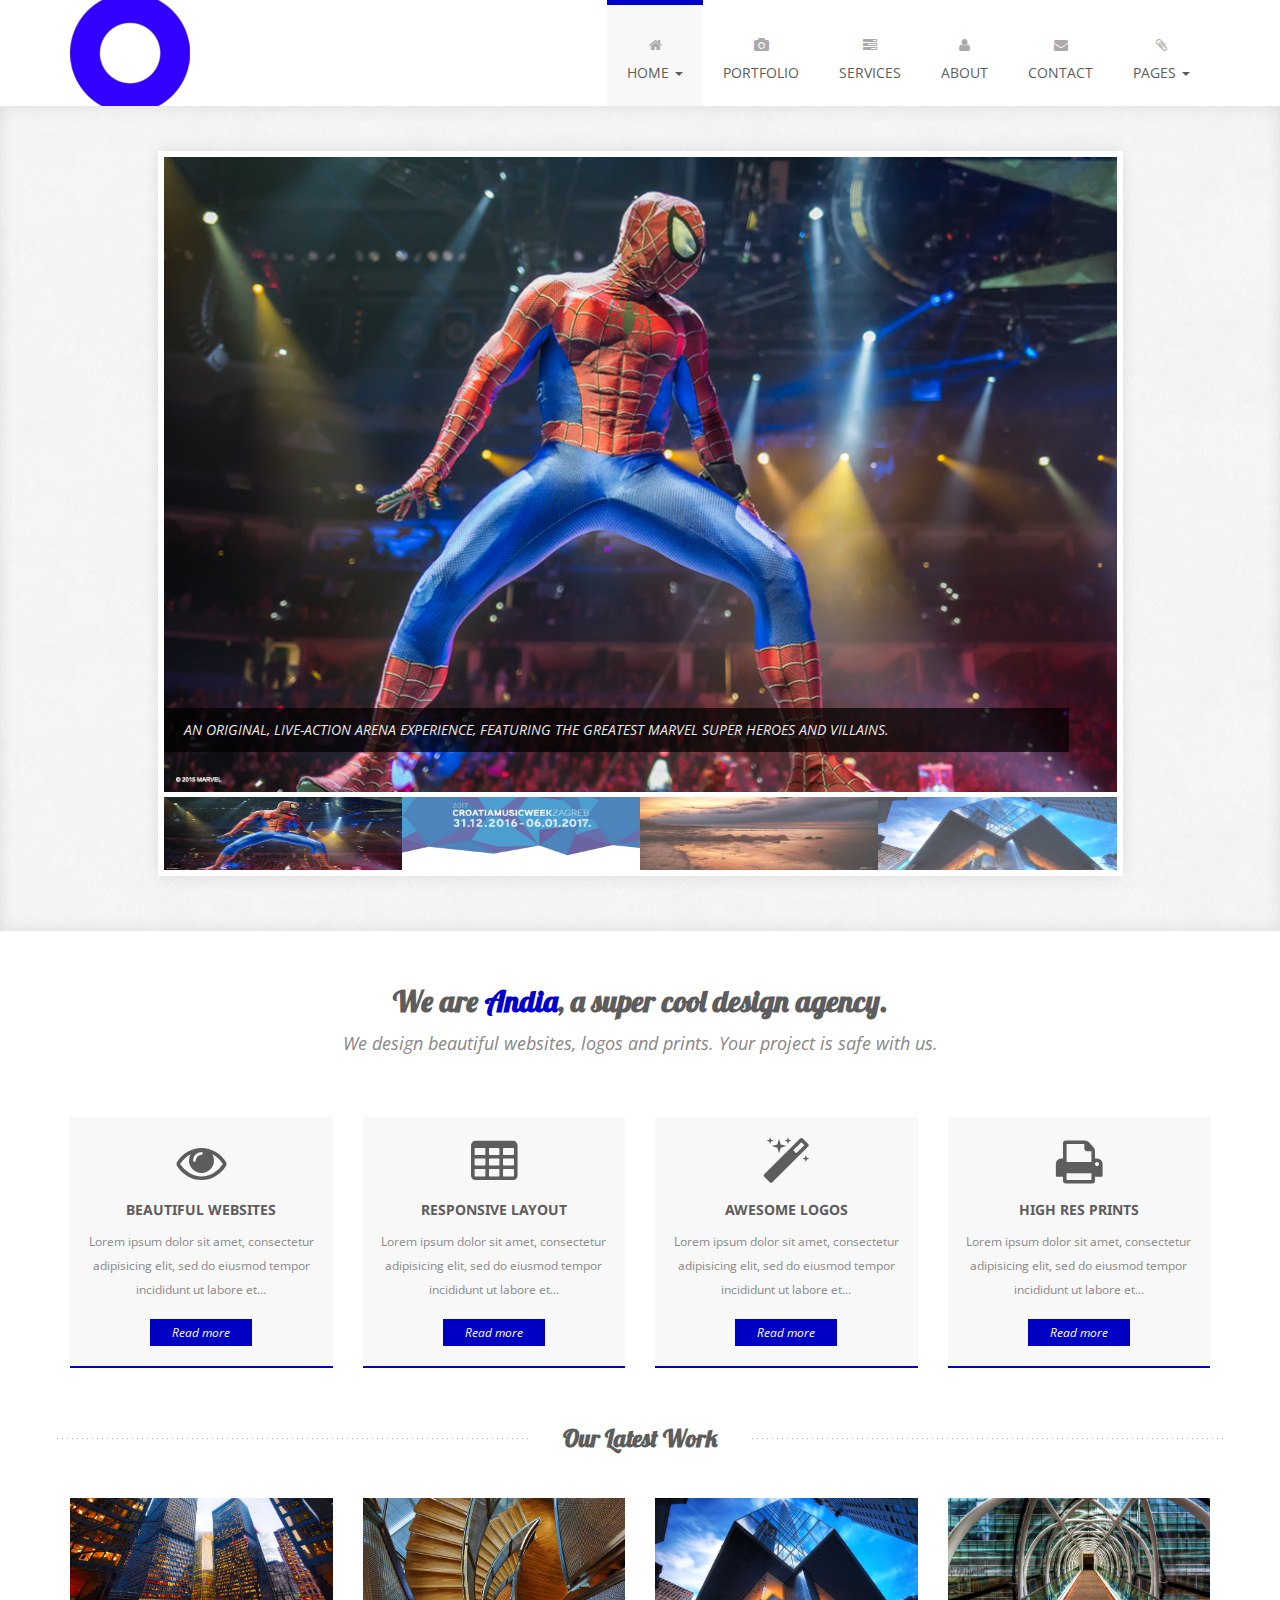
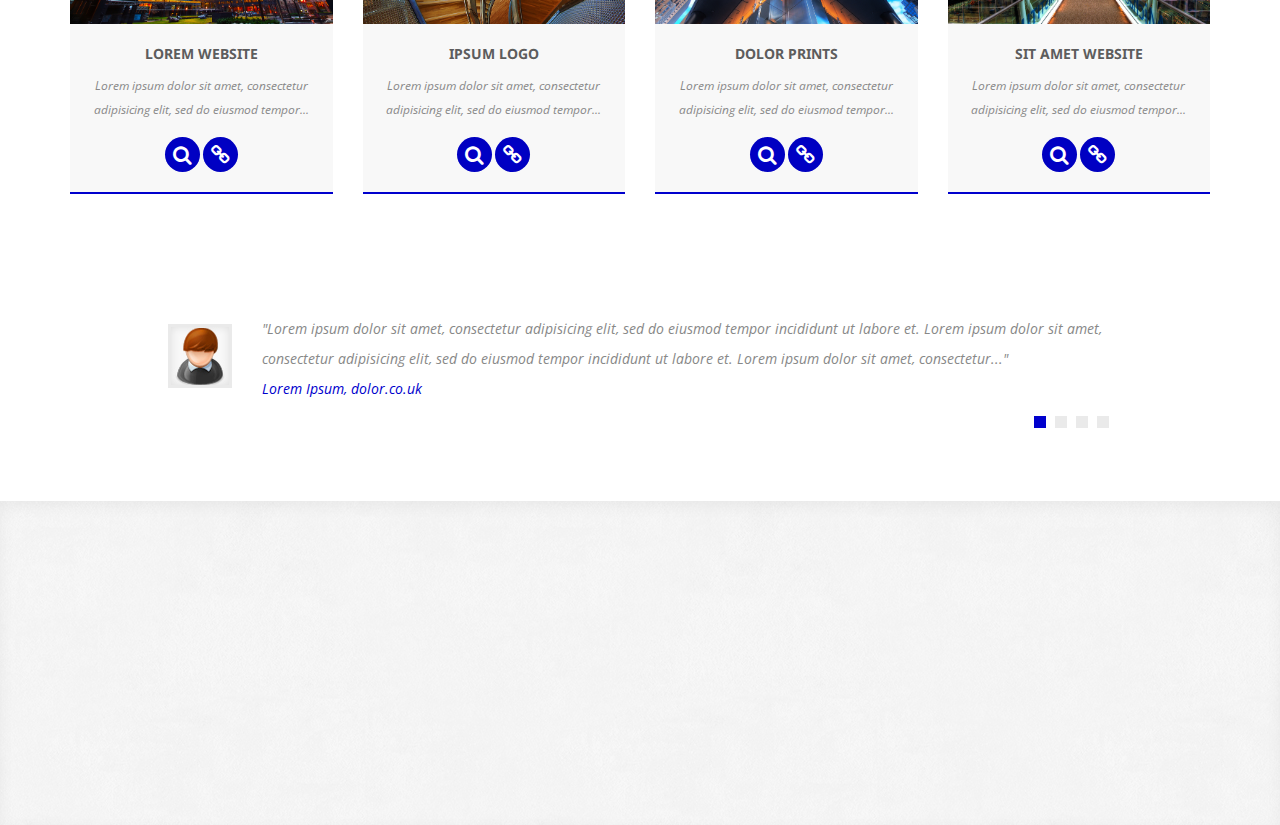
==== commit e965fd40: "Small fix" ====
--- a/target/meetme/index.html
+++ b/target/meetme/index.html
@@ -96,7 +96,7 @@
                         <div class="flexslider">
                             <ul class="slides">
                                 <li data-thumb="assets/img/slider/1.jpg">
-                                    <img src="assets/img/slider/1.jpg" width="604" height="458">
+                                    <img src="assets/img/slider/1.jpg"><!-- width="604" height="458"-->
                                     <div class="flex-caption" style="bottom: 40px;">
 										AN ORIGINAL, LIVE-ACTION ARENA EXPERIENCE, FEATURING THE GREATEST MARVEL SUPER HEROES AND VILLAINS.
 									</div>
